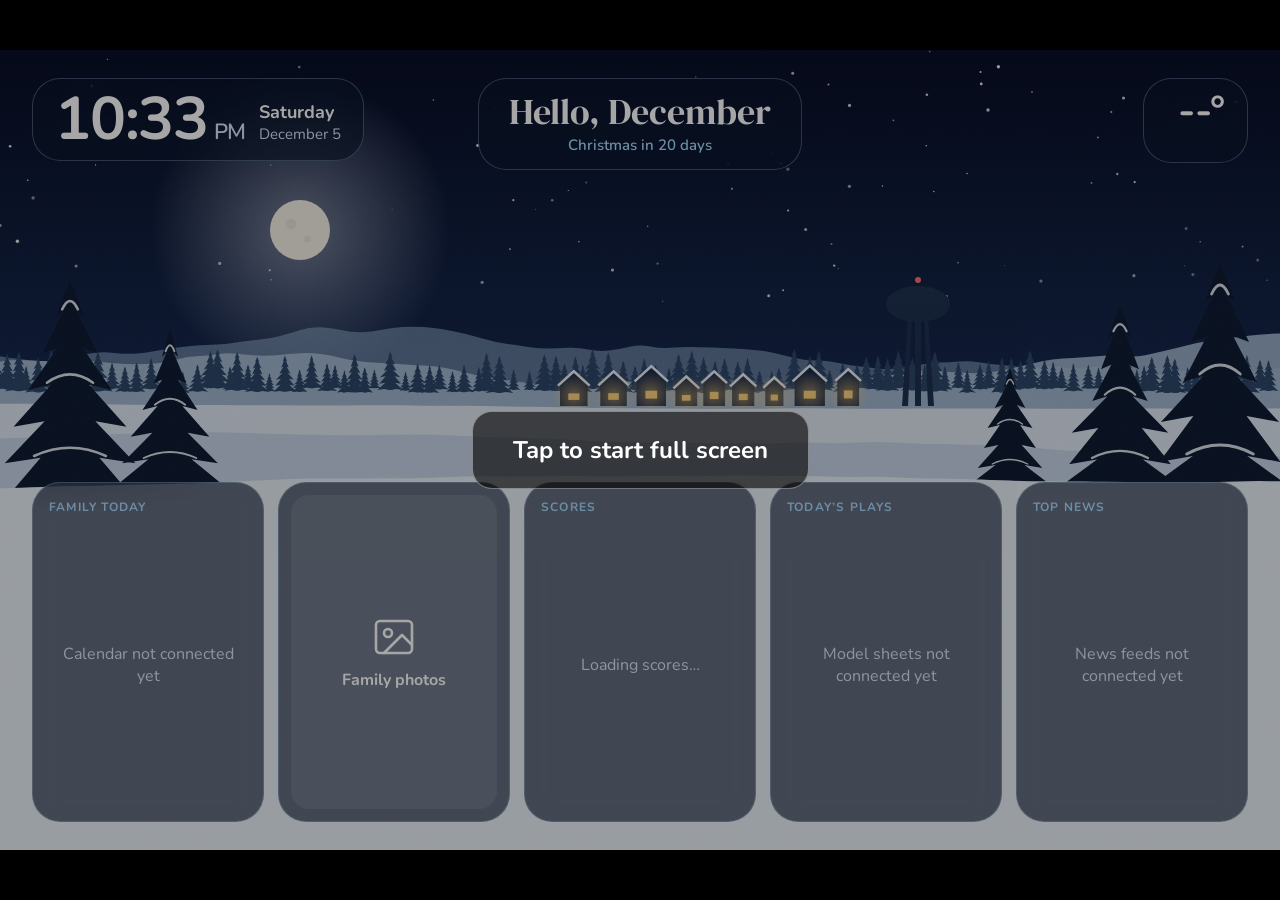
==== index.html @ 697abb5c "Add files via upload" ====
<!doctype html>
<html lang="en">
<head>
<meta charset="utf-8">
<meta name="viewport" content="width=1280, initial-scale=1, user-scalable=no">
<title>Muntz Family Dashboard</title>
<link rel="preconnect" href="https://fonts.googleapis.com">
<link rel="preconnect" href="https://fonts.gstatic.com" crossorigin>
<link id="fonts" rel="stylesheet" href="">
<link rel="stylesheet" href="style.css">
</head>
<body>
<div id="stage">
  <div id="scene"></div>

  <div id="topbar">
    <div class="clock frost">
      <div class="t"><span id="time">--:--</span><span class="ap" id="ampm"></span></div>
      <div style="display:flex;flex-direction:column;padding-bottom:4px">
        <div id="dow" style="font-size:18px;font-weight:700"></div>
        <div id="date" class="muted" style="font-size:15px"></div>
      </div>
    </div>
    <div class="banner frost">
      <div id="btitle" class="title head"></div>
      <div id="bsub" class="sub"></div>
    </div>
    <button type="button" class="tap wxpill frost" data-go="weather" aria-label="Open weather">
      <span id="wxicon"></span>
      <span style="display:flex;flex-direction:column;align-items:flex-end">
        <span id="wxtemp" class="temp">--°</span>
        <span id="wxsub" class="muted" style="font-size:14px">&nbsp;</span>
      </span>
    </button>
  </div>

  <div id="alert" role="alert"></div>
  <div id="screen"></div>
  <div id="nav"><div class="bar frost" id="navbar"></div></div>
  <div id="overlay"><div class="card" id="card"></div></div>
  <div id="demo"></div>

  <div id="start">
    <button type="button" id="startbtn">Tap to start full screen</button>
  </div>
  <video id="keepalive" src="keepalive.mp4" muted loop playsinline autoplay></video>
</div>

<script src="config.js"></script>
<script src="themes.js"></script>
<script src="scenes.js"></script>
<script src="app.js"></script>
</body>
</html>
---- style.css ----
/* ===================================================================
   Muntz Family Dashboard — layout for the Echo Show 10 (1280×800)
   Theme values arrive as CSS variables set from themes.js
   =================================================================== */
:root {
  --panel: rgba(40,18,6,0.62); --solid: rgba(44,22,8,0.95); --edge: rgba(255,214,170,0.24); --tile: rgba(255,230,200,0.10);
  --accent: #ffb35c; --ink: #2a1606; --muted: #efdcc8; --r: 22px; --r2: 14px;
  --head: Georgia, serif; --body: system-ui, sans-serif; --headW: 700; --headLs: 0; --titleSize: 34px; --h2: 34px;
}
* { box-sizing: border-box; }
html, body { margin: 0; height: 100%; background: #000; overflow: hidden; }
body { color: #fff; font-family: var(--body); -webkit-font-smoothing: antialiased; cursor: default; }
button { font: inherit; color: inherit; }

#stage { position: absolute; left: 0; top: 0; width: 1280px; height: 800px; overflow: hidden; transform-origin: 0 0; background: #1a1a1a; }
#scene { position: absolute; inset: 0; }
#scene svg { display: block; width: 1280px; height: 800px; }

/* ---------- frosted panels ---------- */
.tap { all: unset; box-sizing: border-box; cursor: pointer; display: flex; }
.tap:focus-visible { outline: 3px solid #fff; outline-offset: 2px; }
.frost { background: var(--panel); border: 1px solid var(--edge); backdrop-filter: blur(14px); -webkit-backdrop-filter: blur(14px); border-radius: var(--r); }
.low .frost { backdrop-filter: none; -webkit-backdrop-filter: none; }
.tile { background: var(--tile); border-radius: var(--r2); }
.lbl { font-size: 12px; font-weight: 700; letter-spacing: 0.1em; text-transform: uppercase; color: var(--accent); }
.muted { color: var(--muted); }
.head { font-family: var(--head); font-weight: var(--headW); letter-spacing: var(--headLs); }
.clamp2 { display: -webkit-box; -webkit-line-clamp: 2; -webkit-box-orient: vertical; overflow: hidden; }
.clamp3 { display: -webkit-box; -webkit-line-clamp: 3; -webkit-box-orient: vertical; overflow: hidden; }
.ellip { white-space: nowrap; overflow: hidden; text-overflow: ellipsis; }

/* ---------- top bar ---------- */
#topbar { position: absolute; top: 28px; left: 32px; right: 32px; display: grid; grid-template-columns: repeat(3, minmax(0, 1fr)); align-items: start; gap: 16px; z-index: 5; }
.clock { justify-self: start; display: flex; align-items: flex-end; gap: 14px; padding: 12px 22px; }
.clock .t { font-size: 60px; font-weight: 700; line-height: 0.95; letter-spacing: -0.02em; font-variant-numeric: tabular-nums; }
.clock .ap { font-size: 22px; font-weight: 600; margin-left: 6px; color: var(--muted); }
.banner { justify-self: center; display: flex; flex-direction: column; align-items: center; gap: 4px; padding: 14px 30px; max-width: 520px; }
.banner .title { font-size: var(--titleSize); line-height: 1.05; white-space: nowrap; }
.banner .sub { font-size: 15px; font-weight: 600; color: var(--accent); white-space: nowrap; }
.wxpill { justify-self: end; display: flex; align-items: center; gap: 12px; padding: 12px 22px; }
.wxpill .temp { font-size: 40px; font-weight: 700; line-height: 1; }

/* ---------- alert banner ---------- */
#alert { position: absolute; left: 32px; right: 32px; top: 128px; z-index: 6; display: none; padding: 8px 16px; border-radius: 12px; background: #b3261e; font-weight: 700; font-size: 15px; }
#alert.on { display: flex; gap: 10px; align-items: center; }

/* ---------- home ---------- */
.home { position: absolute; left: 32px; right: 32px; bottom: 28px; height: 340px; display: grid; grid-template-columns: repeat(5, minmax(0, 1fr)); gap: 14px; }
.home > .tap { flex-direction: column; gap: 10px; padding: 16px; overflow: hidden; }

/* ---------- full screens ---------- */
.full { position: absolute; top: 140px; left: 32px; right: 32px; bottom: 104px; padding: 22px 28px; display: flex; flex-direction: column; gap: 14px; }
.full > header { display: flex; justify-content: space-between; align-items: baseline; gap: 16px; }
.full > header h1 { margin: 0; font-size: var(--h2); font-family: var(--head); font-weight: var(--headW); letter-spacing: var(--headLs); }
.full > header .muted { font-size: 15px; }
.grid { display: grid; gap: 14px; flex: 1; min-height: 0; }

#nav { position: absolute; left: 0; right: 0; bottom: 30px; display: flex; justify-content: center; z-index: 5; }
#nav .bar { display: flex; gap: 6px; padding: 6px; border-radius: 999px; }
#nav button { height: 44px; padding: 0 18px; border-radius: 999px; border: none; background: transparent; font-family: var(--body); font-size: 15px; font-weight: 700; cursor: pointer; color: #fff; }
#nav button.on { background: var(--accent); color: var(--ink); }

/* score bugs */
.bug { display: flex; border-radius: 7px; overflow: hidden; }
.bug .logo { display: flex; align-items: center; justify-content: center; flex-shrink: 0; }
.bug .logo img { width: 78%; height: 78%; object-fit: contain; }
.bug .nm { flex: 1; display: flex; align-items: center; padding: 0 10px; font-weight: 700; min-width: 0; }
.bug .sc { display: flex; align-items: center; justify-content: center; background: rgba(0,0,0,0.45); font-weight: 800; font-variant-numeric: tabular-nums; flex-shrink: 0; }
.bug.dim .nm, .bug.dim .sc { opacity: 0.72; }
.live { color: #ff6b6b; }

/* detail overlay */
#overlay { position: absolute; inset: 0; background: rgba(0,0,0,0.5); z-index: 10; display: none; }
#overlay.on { display: block; }
#overlay .card { position: absolute; left: 150px; right: 150px; top: 100px; bottom: 80px; padding: 28px 32px; display: flex; flex-direction: column; gap: 16px; background: var(--solid); border: 1px solid var(--edge); border-radius: var(--r); animation: efPop 0.35s ease-out; }
#overlay .x { position: absolute; top: 16px; right: 16px; width: 44px; height: 44px; border-radius: 50%; border: none; background: rgba(255,255,255,0.14); cursor: pointer; display: flex; align-items: center; justify-content: center; }

/* start screen (needed once so the browser allows full screen) */
#start { position: absolute; inset: 0; z-index: 20; display: flex; align-items: center; justify-content: center; background: rgba(0,0,0,0.35); }
#start button { padding: 22px 40px; border-radius: 20px; border: 1px solid rgba(255,255,255,0.4); background: rgba(0,0,0,0.6); font-size: 24px; font-weight: 700; cursor: pointer; }
#keepalive { position: absolute; width: 2px; height: 2px; opacity: 0.01; left: 0; bottom: 0; pointer-events: none; }
#demo { position: absolute; right: 36px; bottom: 4px; z-index: 6; font-size: 11px; color: rgba(255,255,255,0.8); }

.screen-in { animation: efIn 0.6s ease-out; }
.note { display: flex; flex-direction: column; align-items: center; justify-content: center; text-align: center; gap: 8px; flex: 1; color: var(--muted); font-size: 16px; padding: 10px; }

/* ===================== Scene motion ===================== */
.a-glow { transform-box: fill-box; transform-origin: center; animation: aGlow 7s ease-in-out infinite alternate; }
@keyframes aGlow { from { transform: scale(.95); opacity: .85; } to { transform: scale(1.05); opacity: 1; } }
.a-cloud { animation: aCloud 90s ease-in-out infinite alternate; }
@keyframes aCloud { from { transform: translateX(-70px); } to { transform: translateX(70px); } }
.a-shimmer { animation: aShim 6s ease-in-out infinite alternate; }
@keyframes aShim { from { transform: translateX(-14px); opacity: .65; } to { transform: translateX(14px); opacity: 1; } }
.a-surf { animation: aSurf 5s ease-in-out infinite alternate; }
@keyframes aSurf { from { transform: translate(-30px, -2px); } to { transform: translate(30px, 3px); } }
.a-sway { transform-box: fill-box; transform-origin: 50% 100%; animation: aSway 7s ease-in-out infinite alternate; }
@keyframes aSway { from { transform: rotate(-.9deg); } to { transform: rotate(.9deg); } }
.a-grass { transform-box: fill-box; transform-origin: 50% 100%; animation: aGrass 4.5s ease-in-out infinite alternate; }
@keyframes aGrass { from { transform: skewX(-3deg); } to { transform: skewX(3deg); } }
.a-geese { animation: aGeese 75s linear infinite; }
@keyframes aGeese { from { transform: translate(-320px, 40px); } to { transform: translate(1500px, -70px); } }
.a-gull { animation-name: aGull; animation-timing-function: ease-in-out; animation-iteration-count: infinite; animation-direction: alternate; }
@keyframes aGull { from { transform: translate(-60px, 10px); } to { transform: translate(80px, -16px); } }
.a-leaf { transform-box: fill-box; transform-origin: center; animation-name: aLeaf; animation-timing-function: linear; animation-iteration-count: infinite; }
@keyframes aLeaf { 0% { transform: translate(0,0) rotate(0); } 25% { transform: translate(30px,215px) rotate(120deg); } 50% { transform: translate(-10px,430px) rotate(240deg); } 75% { transform: translate(26px,645px) rotate(330deg); } 100% { transform: translate(0,860px) rotate(420deg); } }
.a-snow { animation-name: aSnow; animation-timing-function: linear; animation-iteration-count: infinite; }
@keyframes aSnow { 0% { transform: translate(0,0); } 50% { transform: translate(16px,420px); } 100% { transform: translate(-8px,840px); } }
.a-rain { animation-name: aRain; animation-timing-function: linear; animation-iteration-count: infinite; }
@keyframes aRain { from { transform: translate(0,0); } to { transform: translate(-150px,880px); } }
.a-twinkle { animation: aTw 3.5s ease-in-out infinite alternate; }
@keyframes aTw { from { opacity: .25; } to { opacity: 1; } }
.a-window { animation: aWin 3s ease-in-out infinite alternate; }
@keyframes aWin { from { opacity: .75; } to { opacity: 1; } }
.a-balloon, .a-lantern { animation-name: aRise; animation-timing-function: linear; animation-iteration-count: infinite; }
@keyframes aRise { 0% { transform: translate(0,0); } 25% { transform: translate(18px,-260px); } 50% { transform: translate(-12px,-520px); } 75% { transform: translate(14px,-780px); } 100% { transform: translate(0,-1040px); } }
.a-orb { animation: aOrb 9s ease-in-out infinite alternate; }
@keyframes aOrb { from { transform: translate(0,0); opacity: .2; } to { transform: translate(24px,-30px); opacity: .8; } }
.a-firefly { animation-name: aFly; animation-timing-function: ease-in-out; animation-iteration-count: infinite; animation-direction: alternate; }
@keyframes aFly { 0% { transform: translate(0,0); opacity: .1; } 40% { opacity: 1; } 100% { transform: translate(34px,-40px); opacity: .2; } }
.a-burst { transform-box: fill-box; transform-origin: center; animation-name: aBurst; animation-timing-function: ease-out; animation-iteration-count: infinite; }
@keyframes aBurst { 0% { transform: scale(.08); opacity: 0; } 8% { opacity: 1; } 55% { transform: scale(1); opacity: .95; } 100% { transform: scale(1.12) translateY(14px); opacity: 0; } }
.a-spin { animation-name: aSpin; animation-timing-function: linear; animation-iteration-count: infinite; }
@keyframes aSpin { from { transform: rotate(0); } to { transform: rotate(360deg); } }
.a-smoke { transform-box: fill-box; transform-origin: center; animation: aSmoke 8s linear infinite; }
@keyframes aSmoke { 0% { transform: translate(0,0) scale(.6); opacity: .55; } 100% { transform: translate(40px,-110px) scale(2.4); opacity: 0; } }
.a-train { animation: aTrain 70s linear infinite; }
@keyframes aTrain { from { transform: translateX(-80px); } to { transform: translateX(1900px); } }
.a-crawl { animation: aCrawl 60s ease-in-out infinite alternate; }
@keyframes aCrawl { from { transform: translateX(-160px); } to { transform: translateX(160px); } }
.a-boat { animation: aBoat 40s ease-in-out infinite alternate; }
@keyframes aBoat { 0% { transform: translate(-60px,0) rotate(-1deg); } 50% { transform: translate(0,3px) rotate(1deg); } 100% { transform: translate(60px,0) rotate(-1deg); } }
.a-bob { animation: aBob 5s ease-in-out infinite alternate; }
@keyframes aBob { from { transform: translateY(-2px) rotate(-.6deg); } to { transform: translateY(2px) rotate(.6deg); } }
.a-wave { transform-origin: 0 50%; animation: aWave 5s ease-in-out infinite alternate; }
@keyframes aWave { from { transform: skewY(-1.2deg) scaleX(.985); } to { transform: skewY(1.2deg) scaleX(1); } }
.a-slide { animation: aSlide 9s linear infinite; }
@keyframes aSlide { from { transform: translateX(0); } to { transform: translateX(320px); } }
.a-flit { animation-name: aFlit; animation-timing-function: ease-in-out; animation-iteration-count: infinite; animation-direction: alternate; }
@keyframes aFlit { 0% { transform: translate(0,0); } 33% { transform: translate(60px,-30px); } 66% { transform: translate(20px,20px); } 100% { transform: translate(110px,-10px); } }
.a-flap { transform-box: fill-box; transform-origin: center; animation: aFlap .35s ease-in-out infinite alternate; }
@keyframes aFlap { from { transform: scaleX(1); } to { transform: scaleX(.35); } }
.a-bat { animation-name: aBat; animation-timing-function: linear; animation-iteration-count: infinite; }
@keyframes aBat { 0% { transform: translate(0,0); } 25% { transform: translate(350px,-30px); } 50% { transform: translate(700px,10px); } 75% { transform: translate(1050px,-20px); } 100% { transform: translate(1420px,0); } }
.a-lightning { animation: aBolt 9s linear infinite; opacity: 0; }
@keyframes aBolt { 0%, 88%, 92%, 96%, 100% { opacity: 0; } 89%, 94% { opacity: 1; } }
.a-fog { animation: aFog 50s ease-in-out infinite alternate; }
@keyframes aFog { from { transform: translateX(-90px); } to { transform: translateX(90px); } }
.a-rays { animation: aRays 10s ease-in-out infinite alternate; }
@keyframes aRays { from { opacity: .1; } to { opacity: .22; } }
.a-beam { animation: aBeam 8s ease-in-out infinite alternate; transform-box: view-box; }
@keyframes aBeam { from { opacity: .2; } to { opacity: .9; } }
@keyframes efIn { from { opacity: 0; transform: translateY(10px); } to { opacity: 1; transform: none; } }
@keyframes efPop { from { opacity: 0; transform: scale(0.97); } to { opacity: 1; transform: none; } }
@media (prefers-reduced-motion: reduce) { #scene * , .screen-in, #overlay .card { animation: none !important; } #scene .a-lightning { opacity: 0; } }
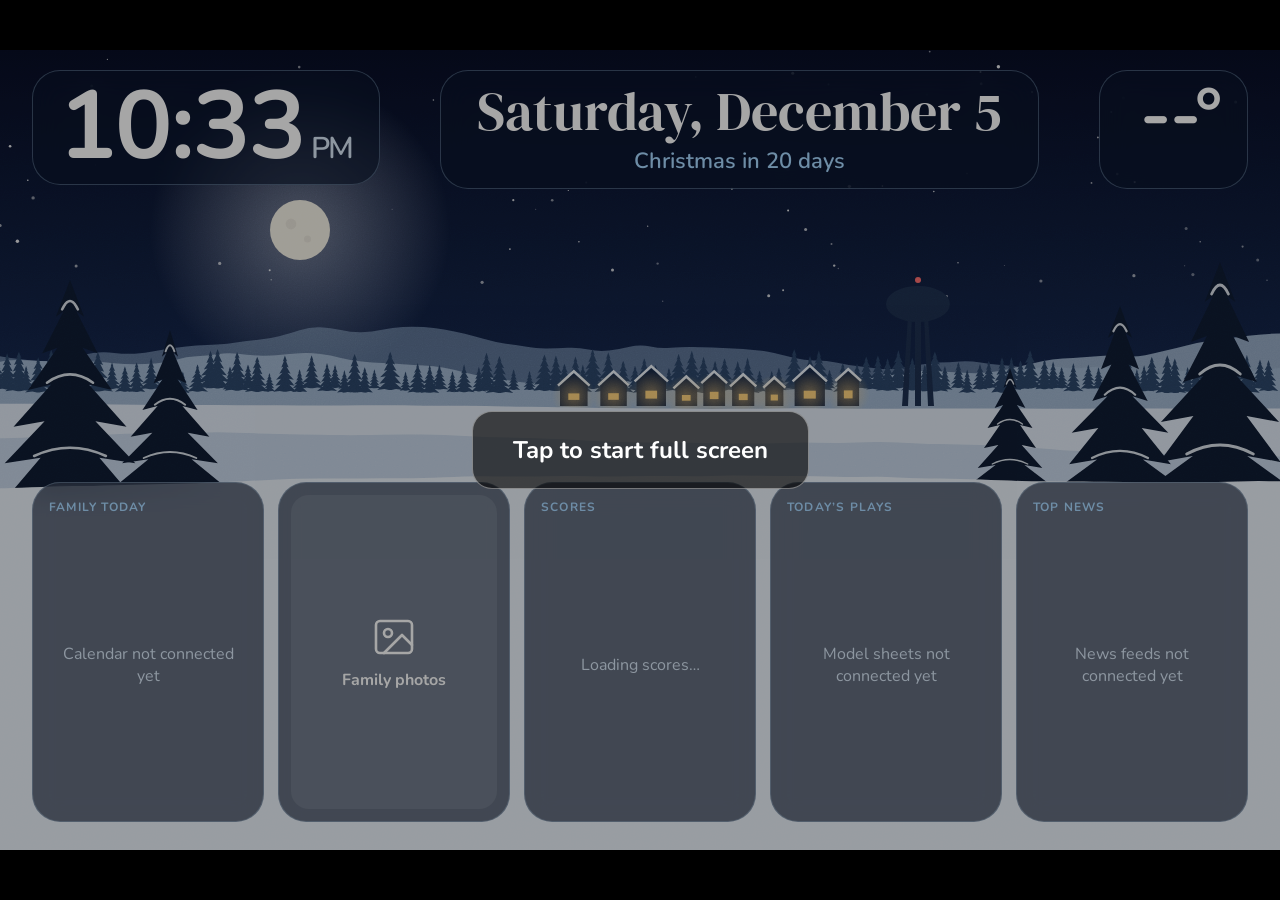
==== commit c8c2c41b: "Add files via upload" ====
--- a/index.html
+++ b/index.html
@@ -7,7 +7,7 @@
 <link rel="preconnect" href="https://fonts.googleapis.com">
 <link rel="preconnect" href="https://fonts.gstatic.com" crossorigin>
 <link id="fonts" rel="stylesheet" href="">
-<link rel="stylesheet" href="style.css">
+<script>(function () { var l = document.createElement("link"); l.rel = "stylesheet"; l.href = "style.css?t=" + Date.now(); document.head.appendChild(l); })();</script>
 </head>
 <body>
 <div id="stage">
@@ -16,9 +16,9 @@
   <div id="topbar">
     <div class="clock frost">
       <div class="t"><span id="time">--:--</span><span class="ap" id="ampm"></span></div>
-      <div style="display:flex;flex-direction:column;padding-bottom:4px">
-        <div id="dow" style="font-size:18px;font-weight:700"></div>
-        <div id="date" class="muted" style="font-size:15px"></div>
+      <div id="cdate" style="display:none;flex-direction:column;padding-bottom:6px">
+        <div id="dow" style="font-size:22px;font-weight:700"></div>
+        <div id="date" class="muted" style="font-size:18px"></div>
       </div>
     </div>
     <div class="banner frost">
@@ -29,7 +29,7 @@
       <span id="wxicon"></span>
       <span style="display:flex;flex-direction:column;align-items:flex-end">
         <span id="wxtemp" class="temp">--°</span>
-        <span id="wxsub" class="muted" style="font-size:14px">&nbsp;</span>
+        <span id="wxsub" class="hilo">&nbsp;</span>
       </span>
     </button>
   </div>
@@ -46,9 +46,12 @@
   <video id="keepalive" src="keepalive.mp4" muted loop playsinline autoplay></video>
 </div>
 
-<script src="config.js"></script>
-<script src="themes.js"></script>
-<script src="scenes.js"></script>
-<script src="app.js"></script>
+<script>
+// Load the dashboard files fresh every time so the Echo never runs an old copy
+(function () {
+  var t = Date.now(), files = ['config.js', 'themes.js', 'scenes.js', 'app.js'];
+  (function next(i) { if (i >= files.length) return; var s = document.createElement('script'); s.src = files[i] + '?t=' + t; s.onload = function () { next(i + 1); }; document.body.appendChild(s); })(0);
+})();
+</script>
 </body>
 </html>
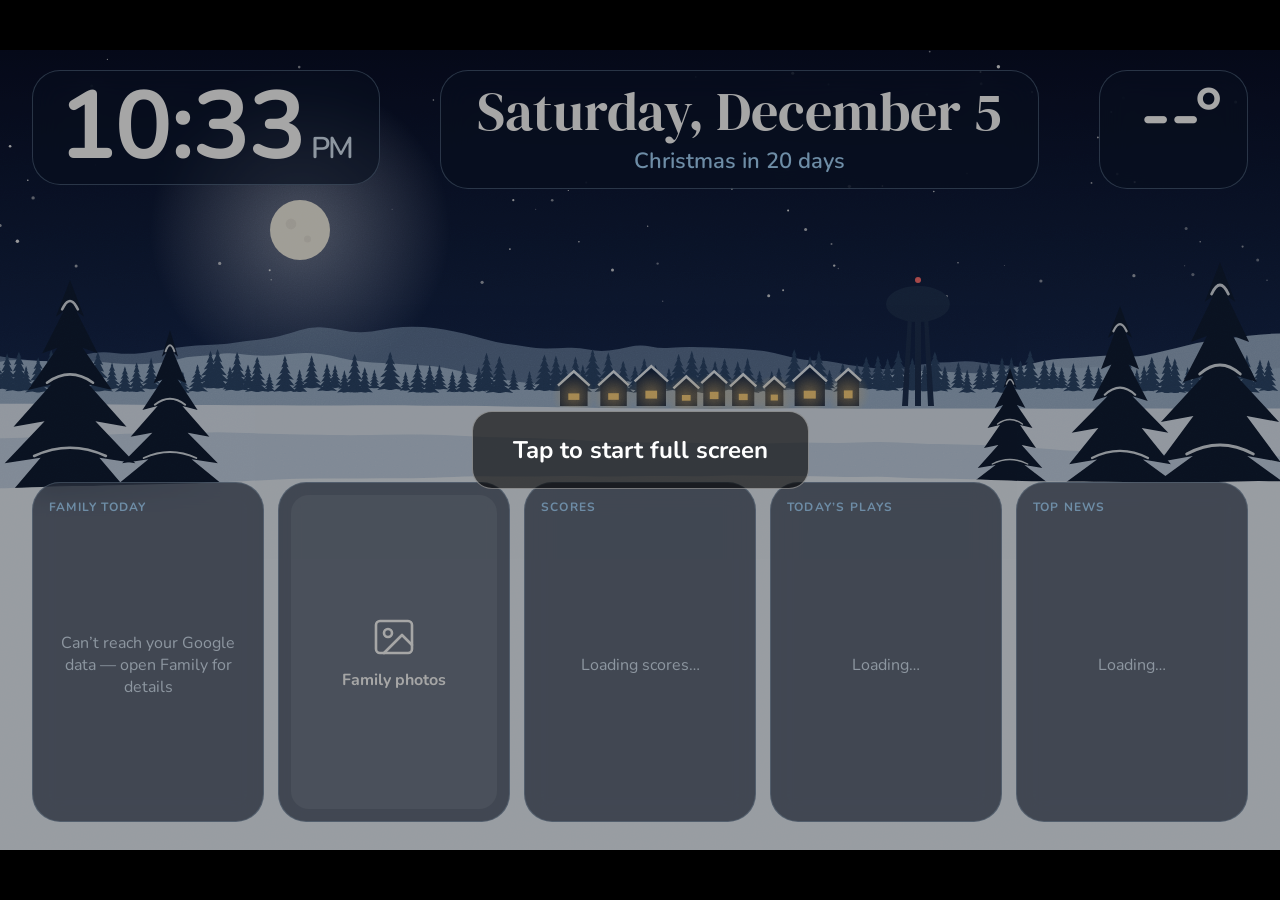
==== commit 24684544: "Add files via upload" ====
--- a/index.html
+++ b/index.html
@@ -36,6 +36,7 @@
 
   <div id="alert" role="alert"></div>
   <div id="screen"></div>
+  <div id="corner"></div>
   <div id="nav"><div class="bar frost" id="navbar"></div></div>
   <div id="overlay"><div class="card" id="card"></div></div>
   <div id="demo"></div>
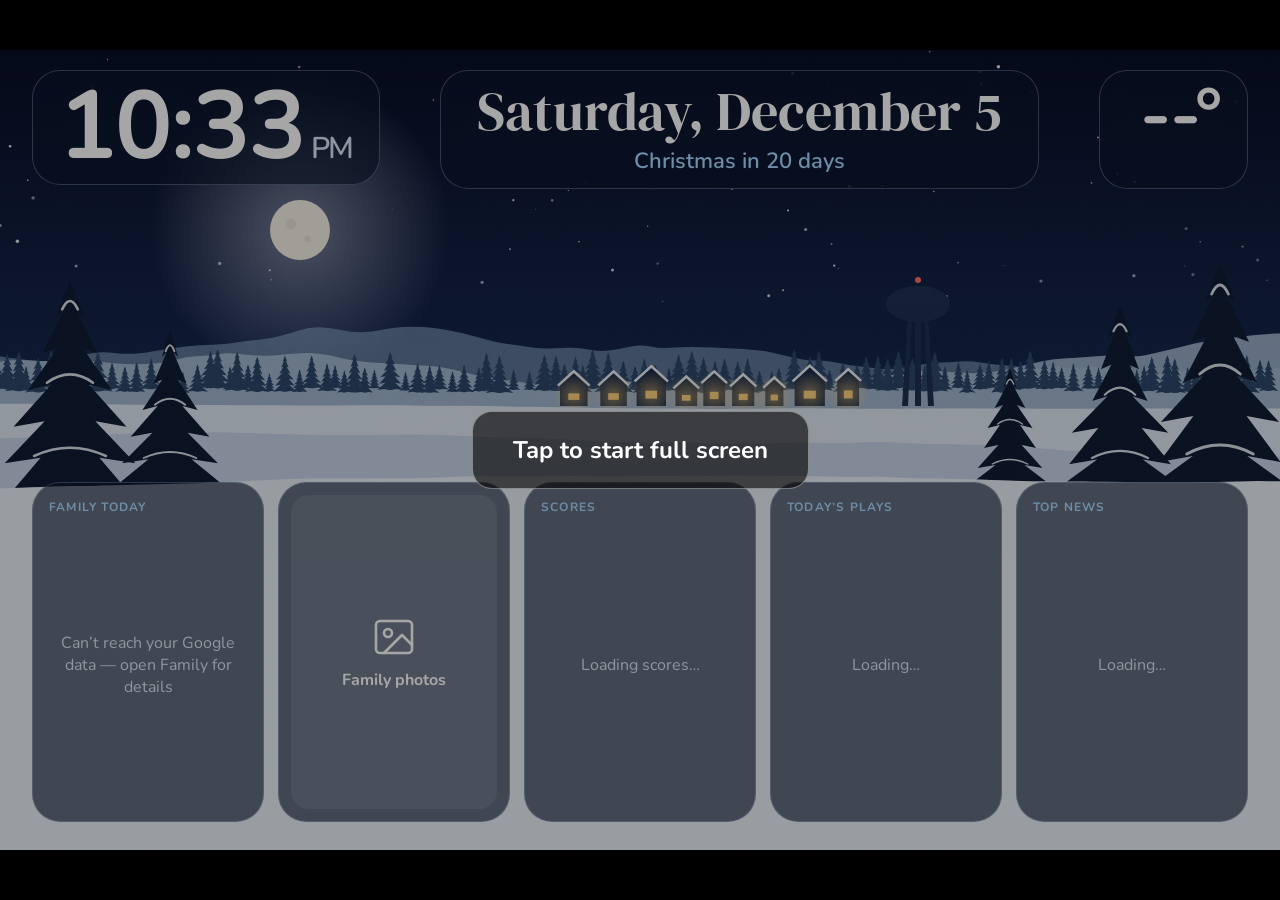
==== commit 72d1a194: "Stay full screen through updates: outer page holds full screen, dashboard reloads inside it Co-Autho" ====
--- a/index.html
+++ b/index.html
@@ -4,54 +4,30 @@
 <meta charset="utf-8">
 <meta name="viewport" content="width=1280, initial-scale=1, user-scalable=no">
 <title>Muntz Family Dashboard</title>
-<link rel="preconnect" href="https://fonts.googleapis.com">
-<link rel="preconnect" href="https://fonts.gstatic.com" crossorigin>
-<link id="fonts" rel="stylesheet" href="">
-<script>(function () { var l = document.createElement("link"); l.rel = "stylesheet"; l.href = "style.css?t=" + Date.now(); document.head.appendChild(l); })();</script>
+<!-- This outer page holds full screen. The dashboard runs inside it (dash.html) and reloads on its own
+     when GitHub changes, so updates never knock the screen out of full screen. -->
+<style>
+  html, body { margin: 0; height: 100%; background: #000; overflow: hidden; }
+  #dash { position: fixed; inset: 0; width: 100%; height: 100%; border: 0; display: block; }
+</style>
 </head>
 <body>
-<div id="stage">
-  <div id="scene"></div>
-
-  <div id="topbar">
-    <div class="clock frost">
-      <div class="t"><span id="time">--:--</span><span class="ap" id="ampm"></span></div>
-      <div id="cdate" style="display:none;flex-direction:column;padding-bottom:6px">
-        <div id="dow" style="font-size:22px;font-weight:700"></div>
-        <div id="date" class="muted" style="font-size:18px"></div>
-      </div>
-    </div>
-    <div class="banner frost">
-      <div id="btitle" class="title head"></div>
-      <div id="bsub" class="sub"></div>
-    </div>
-    <button type="button" class="tap wxpill frost" data-go="weather" aria-label="Open weather">
-      <span id="wxicon"></span>
-      <span style="display:flex;flex-direction:column;align-items:flex-end">
-        <span id="wxtemp" class="temp">--°</span>
-        <span id="wxsub" class="hilo">&nbsp;</span>
-      </span>
-    </button>
-  </div>
-
-  <div id="alert" role="alert"></div>
-  <div id="screen"></div>
-  <div id="corner"></div>
-  <div id="nav"><div class="bar frost" id="navbar"></div></div>
-  <div id="overlay"><div class="card" id="card"></div></div>
-  <div id="demo"></div>
-
-  <div id="start">
-    <button type="button" id="startbtn">Tap to start full screen</button>
-  </div>
-  <video id="keepalive" src="keepalive.mp4" muted loop playsinline autoplay></video>
-</div>
-
+<iframe id="dash" title="Muntz Family Dashboard" allow="fullscreen; autoplay; screen-wake-lock"></iframe>
 <script>
-// Load the dashboard files fresh every time so the Echo never runs an old copy
 (function () {
-  var t = Date.now(), files = ['config.js', 'themes.js', 'scenes.js', 'app.js'];
-  (function next(i) { if (i >= files.length) return; var s = document.createElement('script'); s.src = files[i] + '?t=' + t; s.onload = function () { next(i + 1); }; document.body.appendChild(s); })(0);
+  var f = document.getElementById('dash'), q = location.search;
+  f.src = 'dash.html' + q + (q ? '&' : '?') + 'shell=1';
+  f.addEventListener('load', function () { try { f.contentWindow.focus(); } catch (e) { /* ignore */ } });
+  // TV remote presses land here sometimes: pass them on so they count as "start"
+  document.addEventListener('keydown', function () { try { if (f.contentWindow.dashStart) f.contentWindow.dashStart(); } catch (e) { /* ignore */ } });
+  document.addEventListener('click', function () { try { if (f.contentWindow.dashStart) f.contentWindow.dashStart(); } catch (e) { /* ignore */ } });
+  // if this outer page itself ever changes on GitHub, reload everything (rare)
+  var print = null;
+  setInterval(function () {
+    fetch('index.html?t=' + Date.now(), { cache: 'no-store' }).then(function (r) { return r.ok ? r.text() : null; }).then(function (t) {
+      if (!t) return; if (print && t !== print) location.reload(); print = print || t;
+    }).catch(function () { /* offline */ });
+  }, 5 * 60000);
 })();
 </script>
 </body>
